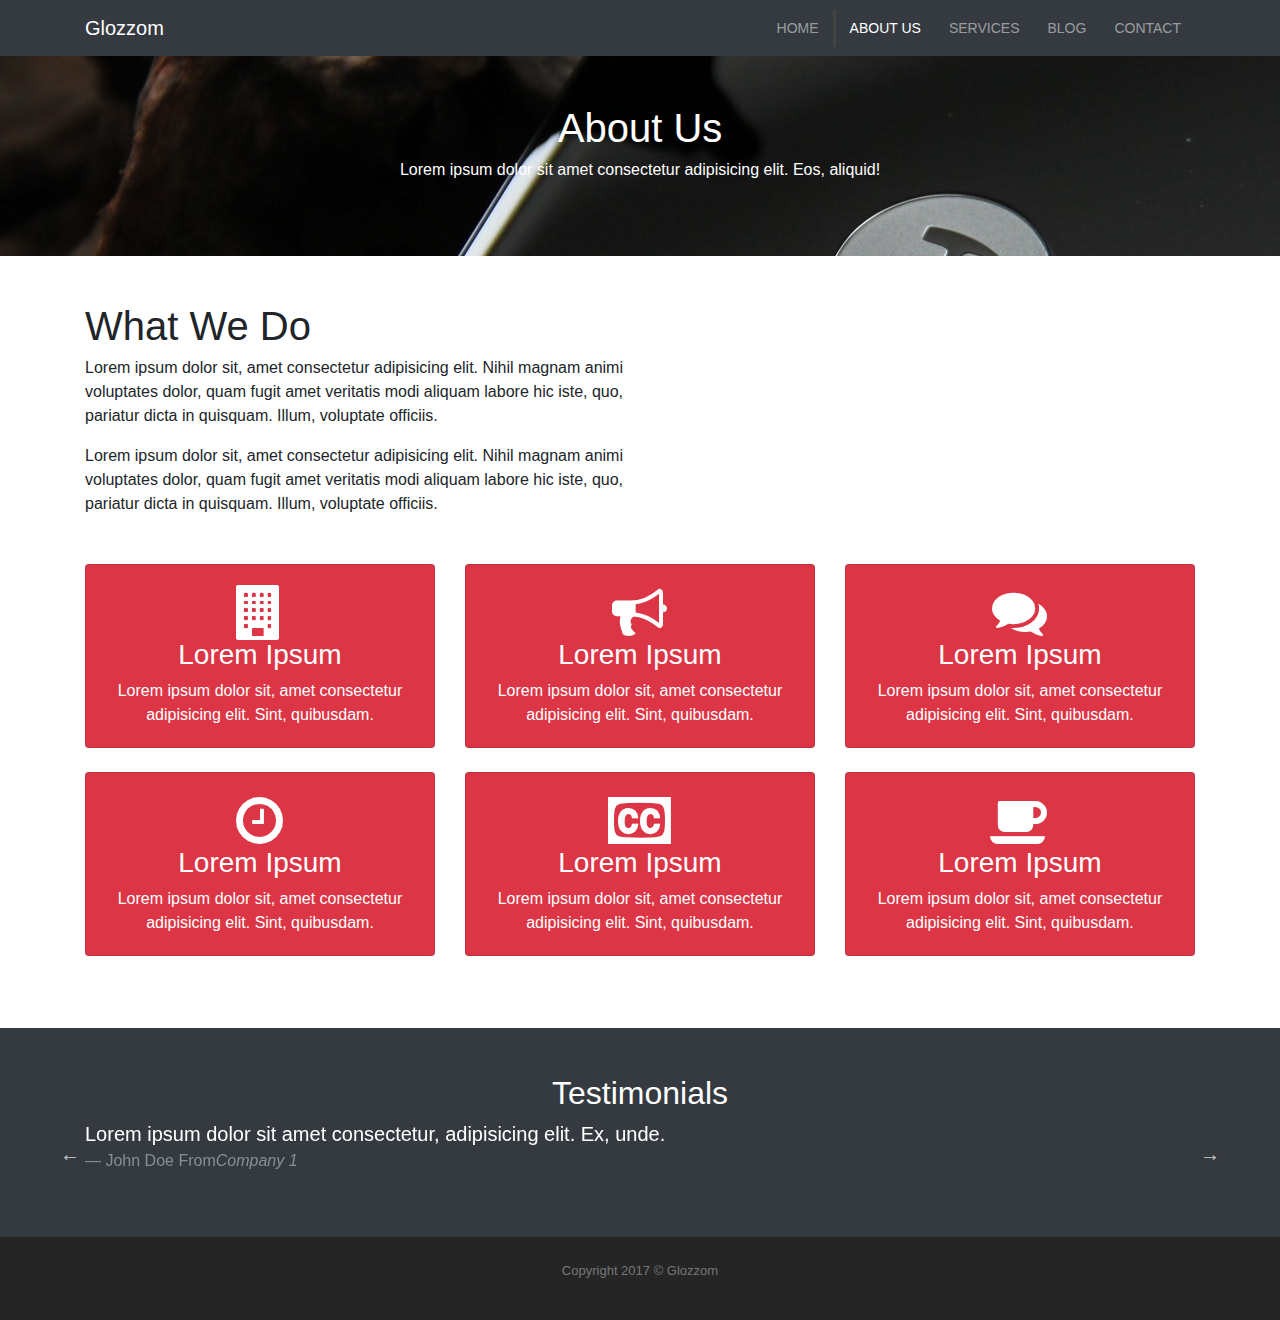
==== docs/about.html @ 93f68f5e "created About Us page" ====
<!DOCTYPE html>
<html lang="en">

<head>
    <meta charset="UTF-8">
    <meta name="viewport" content="width=device-width, initial-scale=1.0">
    <meta http-equiv="X-UA-Compatible" content="ie=edge">
    <title>About</title>
    <link rel="stylesheet" href="https://cdnjs.cloudflare.com/ajax/libs/ekko-lightbox/5.3.0/ekko-lightbox.css">
    <link rel="stylesheet" href="css/slick-theme.css">
    <link rel="stylesheet" href="css/slick.css">
    <link rel="stylesheet" href="css/style.css">
</head>

<body>
    <!-- NAVIGATION -->
    <nav class="navbar navbar-expand-sm navbar-dark bg-dark">
        <div class="container">
            <a href="index.html" class="navbar-brand">Glozzom</a>
            <button class="navbar-toggler" data-toggle="collapse" data-target="#navNavbar">
                <span class="navbar-toggler-icon"></span>
            </button>
            <div class="collapse navbar-collapse" id="navbarNav">
                <ul class="navbar-nav ml-auto">
                    <li class="nav-item">
                        <a href="index.html" class="nav-link">Home</a>
                    </li>
                    <li class="nav-item active">
                        <a href="about.html" class="nav-link">About Us</a>
                    </li>
                    <li class="nav-item">
                        <a href="services.html" class="nav-link">Services</a>
                    </li>
                    <li class="nav-item">
                        <a href="blog.html" class="nav-link">Blog</a>
                    </li>
                    <li class="nav-item">
                        <a href="contact.html" class="nav-link">Contact</a>
                    </li>
                </ul>
            </div>
        </div>
    </nav>

    <!-- HEADER -->
    <header id="page-header">
        <div class="container">
            <div class="row">
                <div class="col-md-6 m-auto text-center">
                    <h1>About Us</h1>
                    <p>Lorem ipsum dolor sit amet consectetur adipisicing elit. Eos, aliquid!</p>
                </div>
            </div>
        </div>
    </header>

    <!-- ABOUT SECTION -->
    <section id="about" class="pt-5 pb-2">
        <div class="container">
            <div class="row">
                <div class="col-md-6">
                    <h1>What We Do</h1>
                    <p>Lorem ipsum dolor sit, amet consectetur adipisicing elit. Nihil magnam animi voluptates dolor, quam fugit amet veritatis modi aliquam labore hic iste, quo, pariatur dicta in quisquam. Illum, voluptate officiis.</p>
                    <p>Lorem ipsum dolor sit, amet consectetur adipisicing elit. Nihil magnam animi voluptates dolor, quam fugit amet veritatis modi aliquam labore hic iste, quo, pariatur dicta in quisquam. Illum, voluptate officiis.</p>
                </div>
                <div class="col-md-6">
                    <img src="http://lorempixel.com/400/400/business/8" alt="" class="about-img img-fluid rounded-circle d-none d-md-block">
                </div>
            </div>
        </div>
    </section>

    <!-- ICON BOXES -->
    <sectioin id="icon-boxes" class="p-5">
        <div class="container">
            <div class="row">
                <div class="col-md-4 mb-4">
                    <div class="card bg-danger text-center text-white">
                        <div class="card-body">
                            <i class="fa fa-building"></i>
                            <h3>Lorem Ipsum</h3>
                            Lorem ipsum dolor sit, amet consectetur adipisicing elit. Sint, quibusdam.
                        </div>
                    </div>
                </div>
                <div class="col-md-4 mb-4">
                    <div class="card bg-danger text-center text-white">
                        <div class="card-body">
                            <i class="fa fa-bullhorn"></i>
                            <h3>Lorem Ipsum</h3>
                            Lorem ipsum dolor sit, amet consectetur adipisicing elit. Sint, quibusdam.
                        </div>
                    </div>
                </div>
                <div class="col-md-4 mb-4">
                    <div class="card bg-danger text-center text-white">
                        <div class="card-body">
                            <i class="fa fa-comments"></i>
                            <h3>Lorem Ipsum</h3>
                            Lorem ipsum dolor sit, amet consectetur adipisicing elit. Sint, quibusdam.
                        </div>
                    </div>
                </div>
            </div> <!-- first row -->
            <div class="row mb-4">
                <div class="col-md-4 mb-4">
                    <div class="card bg-danger text-center text-white">
                        <div class="card-body">
                            <i class="fa fa-clock-o"></i>
                            <h3>Lorem Ipsum</h3>
                            Lorem ipsum dolor sit, amet consectetur adipisicing elit. Sint, quibusdam.
                        </div>
                    </div>
                </div>
                <div class="col-md-4 mb-4">
                    <div class="card bg-danger text-center text-white">
                        <div class="card-body">
                            <i class="fa fa-cc"></i>
                            <h3>Lorem Ipsum</h3>
                            Lorem ipsum dolor sit, amet consectetur adipisicing elit. Sint, quibusdam.
                        </div>
                    </div>
                </div>
                <div class="col-md-4 mb-4">
                    <div class="card bg-danger text-center text-white">
                        <div class="card-body">
                            <i class="fa fa-coffee"></i>
                            <h3>Lorem Ipsum</h3>
                            Lorem ipsum dolor sit, amet consectetur adipisicing elit. Sint, quibusdam.
                        </div>
                    </div>
                </div>
            </div> <!-- second row -->
        </div> <!-- container -->
    </sectioin>

    <!-- TESTIMONIALS -->
    <section id="testimonial-section" class="p-5 bg-dark text-white">
        <div class="container">
            <h2 class="text-center">Testimonials</h2>
            <div class="row">
                <div class="col">
                    <div class="slider">
                        <div>
                            <blockquote class="blockquote">
                                <p class="mb-0">Lorem ipsum dolor sit amet consectetur, adipisicing elit. Ex, unde.</p>
                                <footer class="blockquote-footer">John Doe From<cite title="Company 1">Company 1</cite></footer>
                            </blockquote>
                        </div>
                        <div>
                            <blockquote class="blockquote">
                                <p class="mb-0">Lorem ipsum dolor sit amet consectetur, adipisicing elit. Ex, unde.</p>
                                <footer class="blockquote-footer">Steve Smith From
                                    <cite title="Company 2">Company 2</cite>
                                </footer>
                            </blockquote>
                        </div>
                        <div>
                            <blockquote class="blockquote">
                                <p class="mb-0">Lorem ipsum dolor sit amet consectetur, adipisicing elit. Ex, unde.</p>
                                <footer class="blockquote-footer">Megan Williams From
                                    <cite title="Company 3">Company 4</cite>
                                </footer>
                            </blockquote>
                        </div>
                    </div>
                </div>
            </div>
        </div>
    </section>

    <!-- FOOTER -->
    <div id="main-footer" class="text-center p-4">
        <div class="container">
            <div class="row">
                <div class="col">
                    <p>Copyright 2017 &copy; Glozzom</p>
                </div>
            </div>
        </div>
    </div>

    <script src="js/jquery.min.js"></script>
    <script src="js/popper.min.js"></script>
    <script src="js/bootstrap.min.js"></script>
    <script src="https://cdnjs.cloudflare.com/ajax/libs/ekko-lightbox/5.3.0/ekko-lightbox.js"></script>
    <script src="js/slick.js"></script>
    <script src="js/main.js"></script>

</body>
</html>
---- docs/css/style.css ----
@import url(bootstrap.css);
@import url(font-awesome.min.css);
body {
  overflow-x: hidden; }

.navbar .nav-link {
  font-size: 14px;
  text-transform: uppercase;
  padding-left: 1em !important;
  padding-right: 1em !important; }

.navbar .nav-item.active {
  border-left: #444 3px solid; }

.carousel-item {
  height: 450px; }

.carousel-image-1 {
  background: url("../img/image1.jpg");
  background-size: cover; }

.carousel-image-2 {
  background: url("../img/image2.jpg");
  background-size: cover; }

.carousel-image-3 {
  background: url("../img/image3.jpg");
  background-size: cover; }

.fa {
  font-size: 55px; }

#home-heading {
  position: relative;
  min-height: 200px;
  background: url("../img/lights.jpg");
  background-attachment: fixed;
  background-repeat: no-repeat;
  background-size: cover;
  text-align: center;
  color: white; }

.dark-overlay {
  position: absolute;
  background-color: rgba(0, 0, 0, 0.7);
  top: 0;
  left: 0;
  width: 100%;
  height: 100%; }

#video-play {
  position: relative;
  min-height: 200px;
  background: url("../img/media.jpg");
  background-attachment: fixed;
  background-repeat: no-repeat;
  background-position: 0 -300px;
  text-align: center;
  color: white; }
  #video-play a {
    color: white; }

#main-footer {
  background-color: #252525;
  color: #777777;
  font-size: 13px;
  font-weight: 400; }

#page-header {
  height: 200px;
  background: url("../img/image1.jpg");
  background-position: 0 -360px;
  background-attachment: fixed;
  color: #fff;
  border-bottom: 1px solit #eee;
  padding-top: 50px; }

#about img {
  margin-top: -80px; }
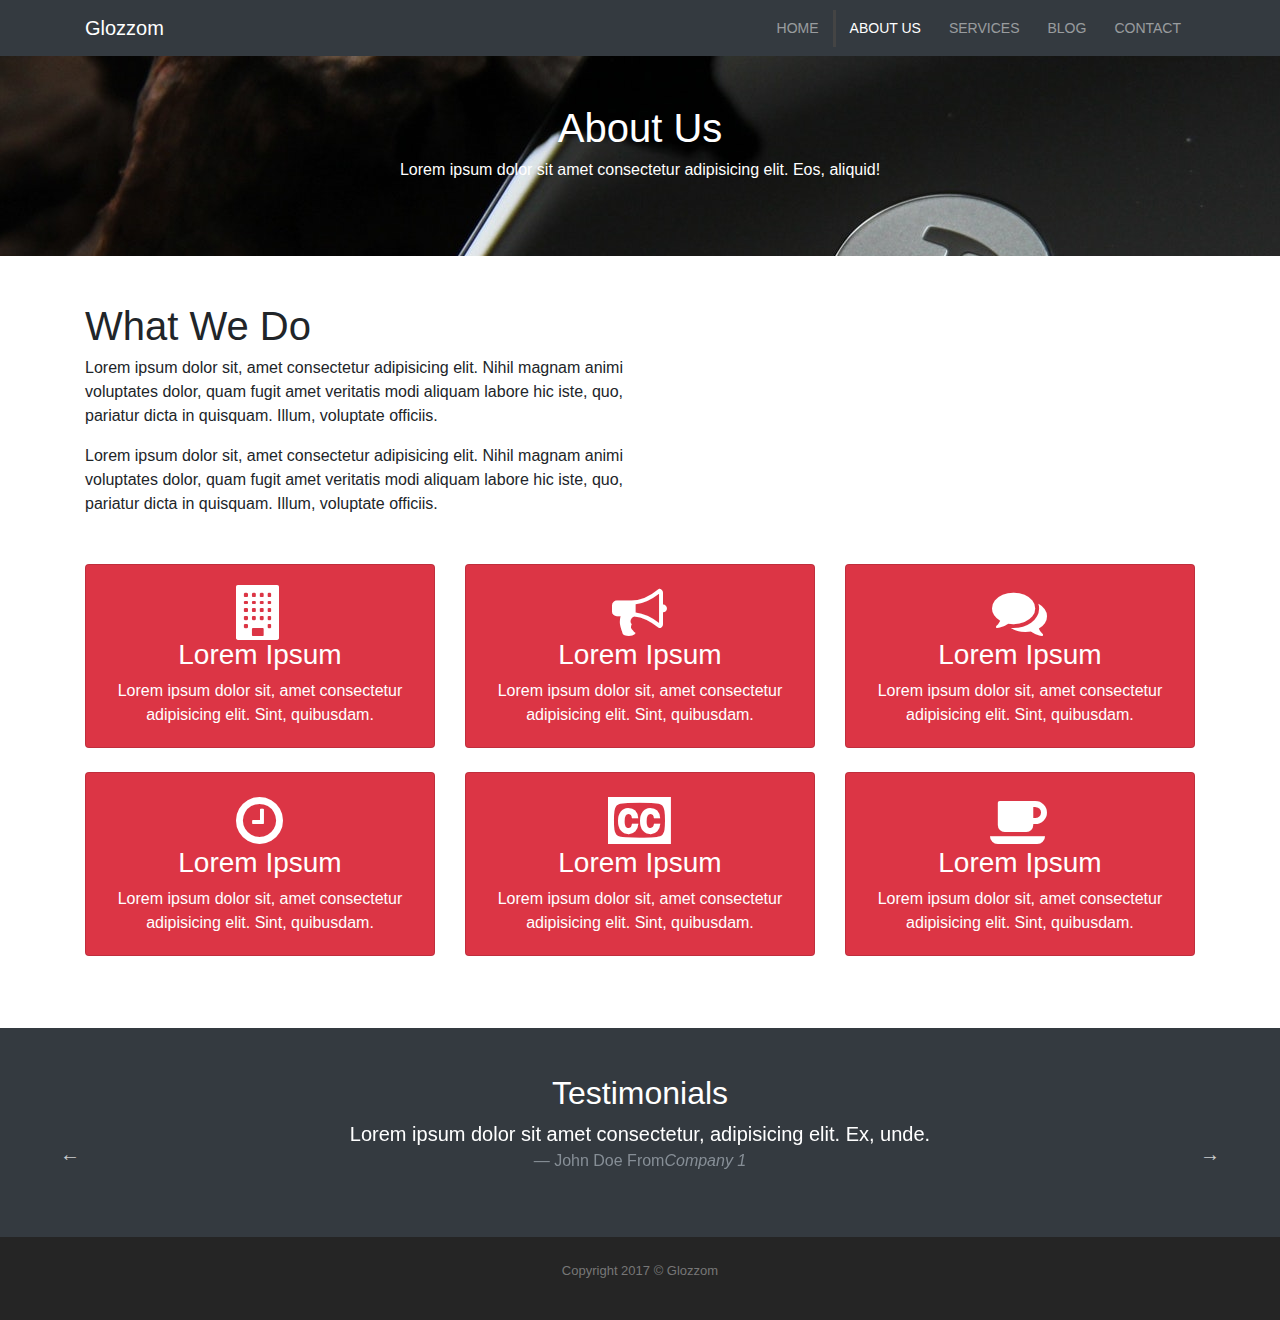
==== commit d61ac0ae: "created Services, Blog, Contact pages" ====
--- a/docs/about.html
+++ b/docs/about.html
@@ -17,7 +17,7 @@
     <nav class="navbar navbar-expand-sm navbar-dark bg-dark">
         <div class="container">
             <a href="index.html" class="navbar-brand">Glozzom</a>
-            <button class="navbar-toggler" data-toggle="collapse" data-target="#navNavbar">
+            <button class="navbar-toggler" data-toggle="collapse" data-target="#navbarNav">
                 <span class="navbar-toggler-icon"></span>
             </button>
             <div class="collapse navbar-collapse" id="navbarNav">
@@ -137,10 +137,10 @@
     <!-- TESTIMONIALS -->
     <section id="testimonial-section" class="p-5 bg-dark text-white">
         <div class="container">
-            <h2 class="text-center">Testimonials</h2>
+            <h2 class="text-center mb-2">Testimonials</h2>
             <div class="row">
                 <div class="col">
-                    <div class="slider">
+                    <div class="slider text-center">
                         <div>
                             <blockquote class="blockquote">
                                 <p class="mb-0">Lorem ipsum dolor sit amet consectetur, adipisicing elit. Ex, unde.</p>
--- a/docs/css/style.css
+++ b/docs/css/style.css
@@ -77,3 +77,12 @@
 
 #about img {
   margin-top: -80px; }
+
+#faq .card {
+  border: #444; }
+  #faq .card a {
+    color: #fff;
+    text-decoration: none; }
+
+#faq .card-body, #faq .card-header {
+  background: #333; }
